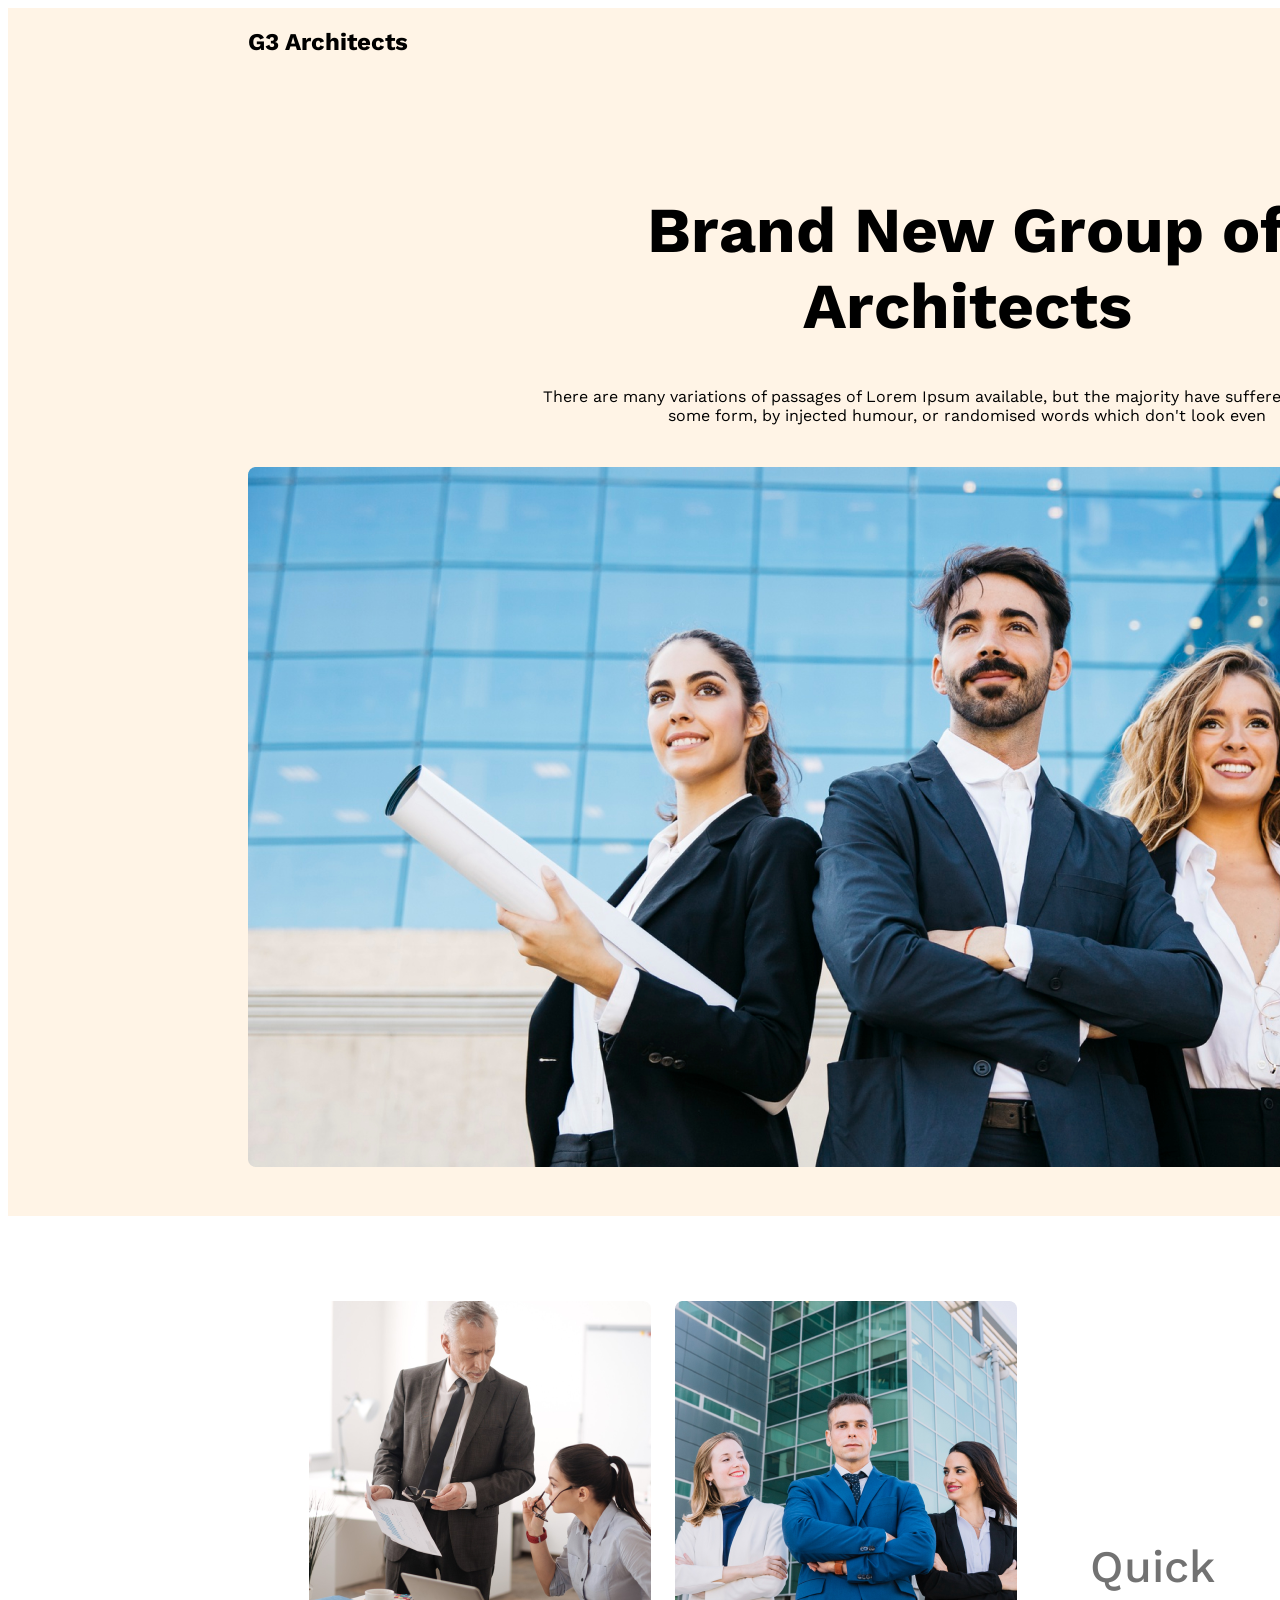
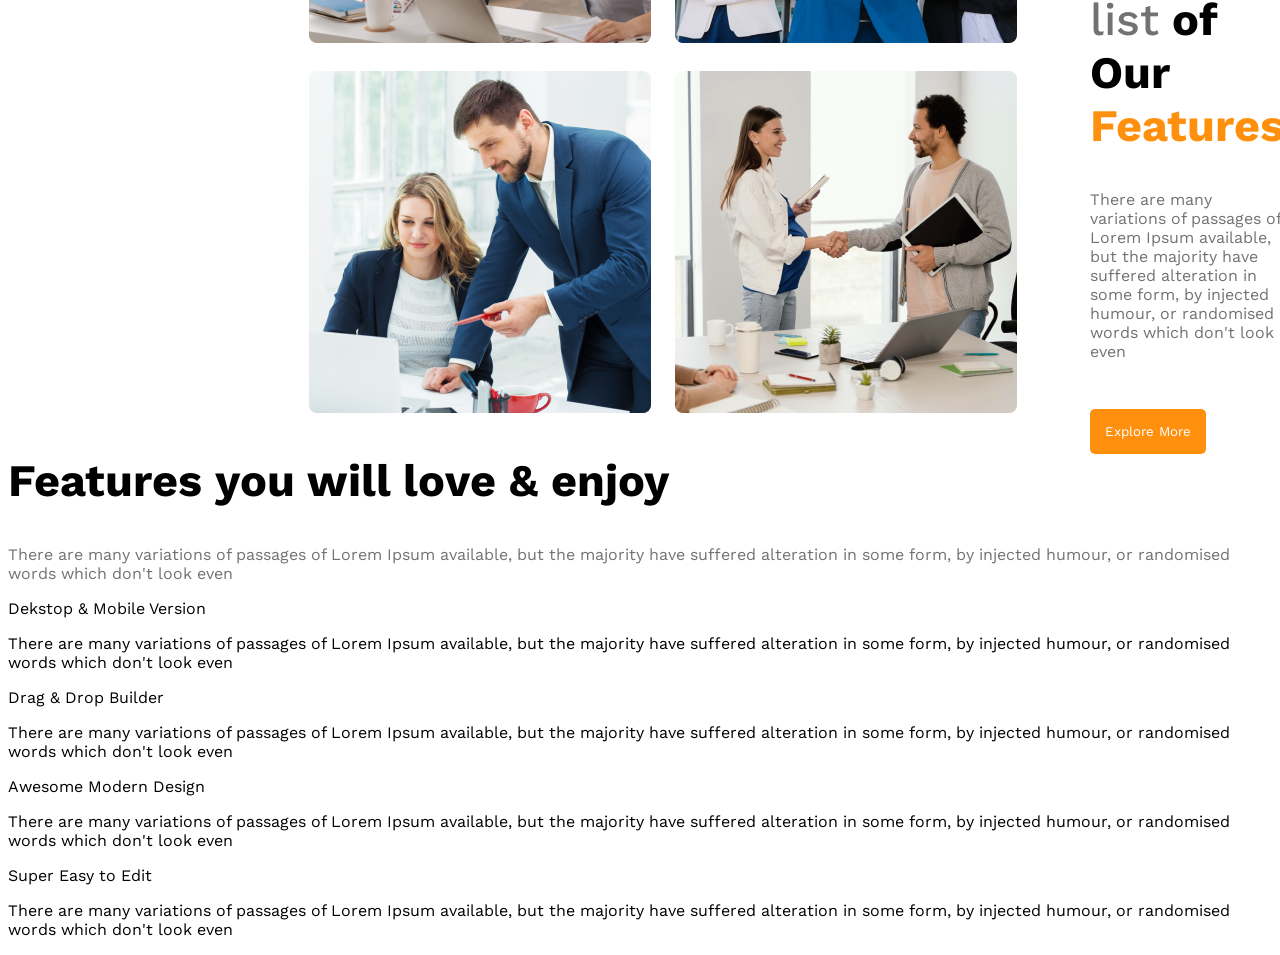
==== g3-arc.html @ 0e1f3310 "up-to-second-main-partially-done" ====
<!DOCTYPE html>
<html lang="en">

<head>
    <meta charset="UTF-8">
    <meta http-equiv="X-UA-Compatible" content="IE=edge">
    <meta name="viewport" content="width=device-width, initial-scale=1.0">
    <title>g3-architect</title>
    <link rel="stylesheet" href="g3-arc.css">
    <link
        href="https://fonts.googleapis.com/css2?family=Open+Sans:wght@700&family=Poppins:wght@500&family=Work+Sans:wght@500&display=swap"
        rel="stylesheet">
</head>

<body>
    <header class="header">
        <nav class="nav">
            <h2 class="nav-tilte">G3 Architects</h2>
            <div class="nav-info">
                <ul>
                    <li>Home</li>
                    <li>About</li>
                    <li>Contact us</li>
                    <li>Login</li>
                </ul>
            </div>
        </nav>

        <div class="banner">
            <div class="banner-header">
                <h1 class="banner-title">Brand New
                    Group of Architects </h1>
                <p class="banner-description">There are many variations of passages of Lorem Ipsum available, but
                    the majority have suffered
                    alteration in some form, by injected humour, or randomised words which don't look even</p>
                <button class="primary-button">Explore More</button>
            </div>
            <div class="banner-img">
                <img src="images/banner.png" alt="">
            </div>
        </div>
    </header>
    <main>
        <section class="main-first-section">
            <div class="teams">
                <div class="team-work">
                    <img src="images/team1.png" alt="">
                </div>
                <div class="team-work">
                    <img src="images/team2.png" alt="">
                </div>
                <div class="team-work">
                    <img src="images/team3.png" alt="">
                </div>
                <div class="team-work">
                    <img src="images/team4.png" alt="">
                </div>
            </div>
            <div class="team-features">
                <h2 class="feature-title"><span class="list">Quick list</span> of Our <span
                        class="features">Features</span> </h2>
                <p class="features-description">There are many variations of passages of Lorem Ipsum available, but the
                    majority have suffered
                    alteration in some form, by injected humour, or randomised words which don't look even</p>
                <button class="primary-button">Explore More</button>
            </div>
        </section class="main-second-section">
        <div>
            <h2 class="feature-title">Features you will love & enjoy</h2>
            <p class="features-description">There are many variations of passages of Lorem Ipsum available, but the
                majority have suffered
                alteration in some form, by injected humour, or randomised words which don't look even</p>
            <div>
                <div class="features-topic">Dekstop & Mobile Version</div>
                <p>There are many variations of passages of Lorem Ipsum available, but the
                    majority have suffered
                    alteration in some form, by injected humour, or randomised words which don't look even</p>
            </div>
            <div>
                <div class="features-topic">Drag & Drop Builder</div>
                <p>There are many variations of passages of Lorem Ipsum available, but the
                    majority have suffered
                    alteration in some form, by injected humour, or randomised words which don't look even</p>
            </div>
            <div>
                <div class="features-topic">Awesome Modern Design</div>
                <p>There are many variations of passages of Lorem Ipsum available, but the
                    majority have suffered
                    alteration in some form, by injected humour, or randomised words which don't look even</p>
            </div>
            <div>
                <div class="features-topic">Super Easy to Edit</div>
                <p>There are many variations of passages of Lorem Ipsum available, but the
                    majority have suffered
                    alteration in some form, by injected humour, or randomised words which don't look even</p>
            </div>
        </div>
        <div></div>
        <section>

        </section>
    </main>
    <footer></footer>

</body>

</html>
---- g3-arc.css ----
/* header styles */
* {
    /* margin: 0 auto; */
    padding: 0;
    font-family: 'Work Sans', sans-serif;
}

body {
    background-color: white;

}

header {
    background: rgba(255, 144, 14, 0.1);
    width: 1920px;


}

.nav {
    display: flex;
    justify-content: space-between;
    margin-left: 240px;
}

.nav-info {
    margin-right: 240px;
}

.nav ul {
    display: flex;
    list-style: none;
}

.nav-info ul li {
    margin-left: 20px;
}

.banner-header {
    width: 860px;
    height: 225px;
    margin-top: 116px;
    margin-left: 529px;
    text-align: center;
}

.banner-title {
    font-weight: 700px;
    font-size: 64px;
}

.banner-description {
    font-size: 16px;
    margin-top: 20px;

}

.primary-button {
    background-color: #FF900E;
    color: white;
    padding: 15px;
    border-radius: 5px;
    border: none;
    margin-top: 32px;
}


.banner-img img {
    width: 1440px;
    height: 700px;
    border-radius: 5px;
    margin-left: 240px;
    margin-right: 240px;
    margin-top: 50px;
    margin-bottom: 45px;

}

/* ..................
......Main first section....... */
.main-first-section {
    display: flex;
}

.teams {
    display: grid;
    grid-template-columns: repeat(2, 1fr);
    grid-gap: 24px;
    margin-left: 301px;
    margin-top: 85px;
}

.team-features {
    margin-left: 73px;
    width: 537px;
    height: 304px;
    margin-top: 287px;
}

.feature-title {
    font-weight: 700;
    font-size: 45px;
}

.list {
    color: #727272;
    font-size: 45px;
    font-weight: 500;
}

.features {
    color: #FF900E;
    font-weight: 700;
    font-size: 45px;
}

.features-description {
    color: #727272;
    margin-top: 24px;
}

/* ..................
......Main second section....... */
.main-second-section {
    width: 1440px;
    height: 1059px;
}
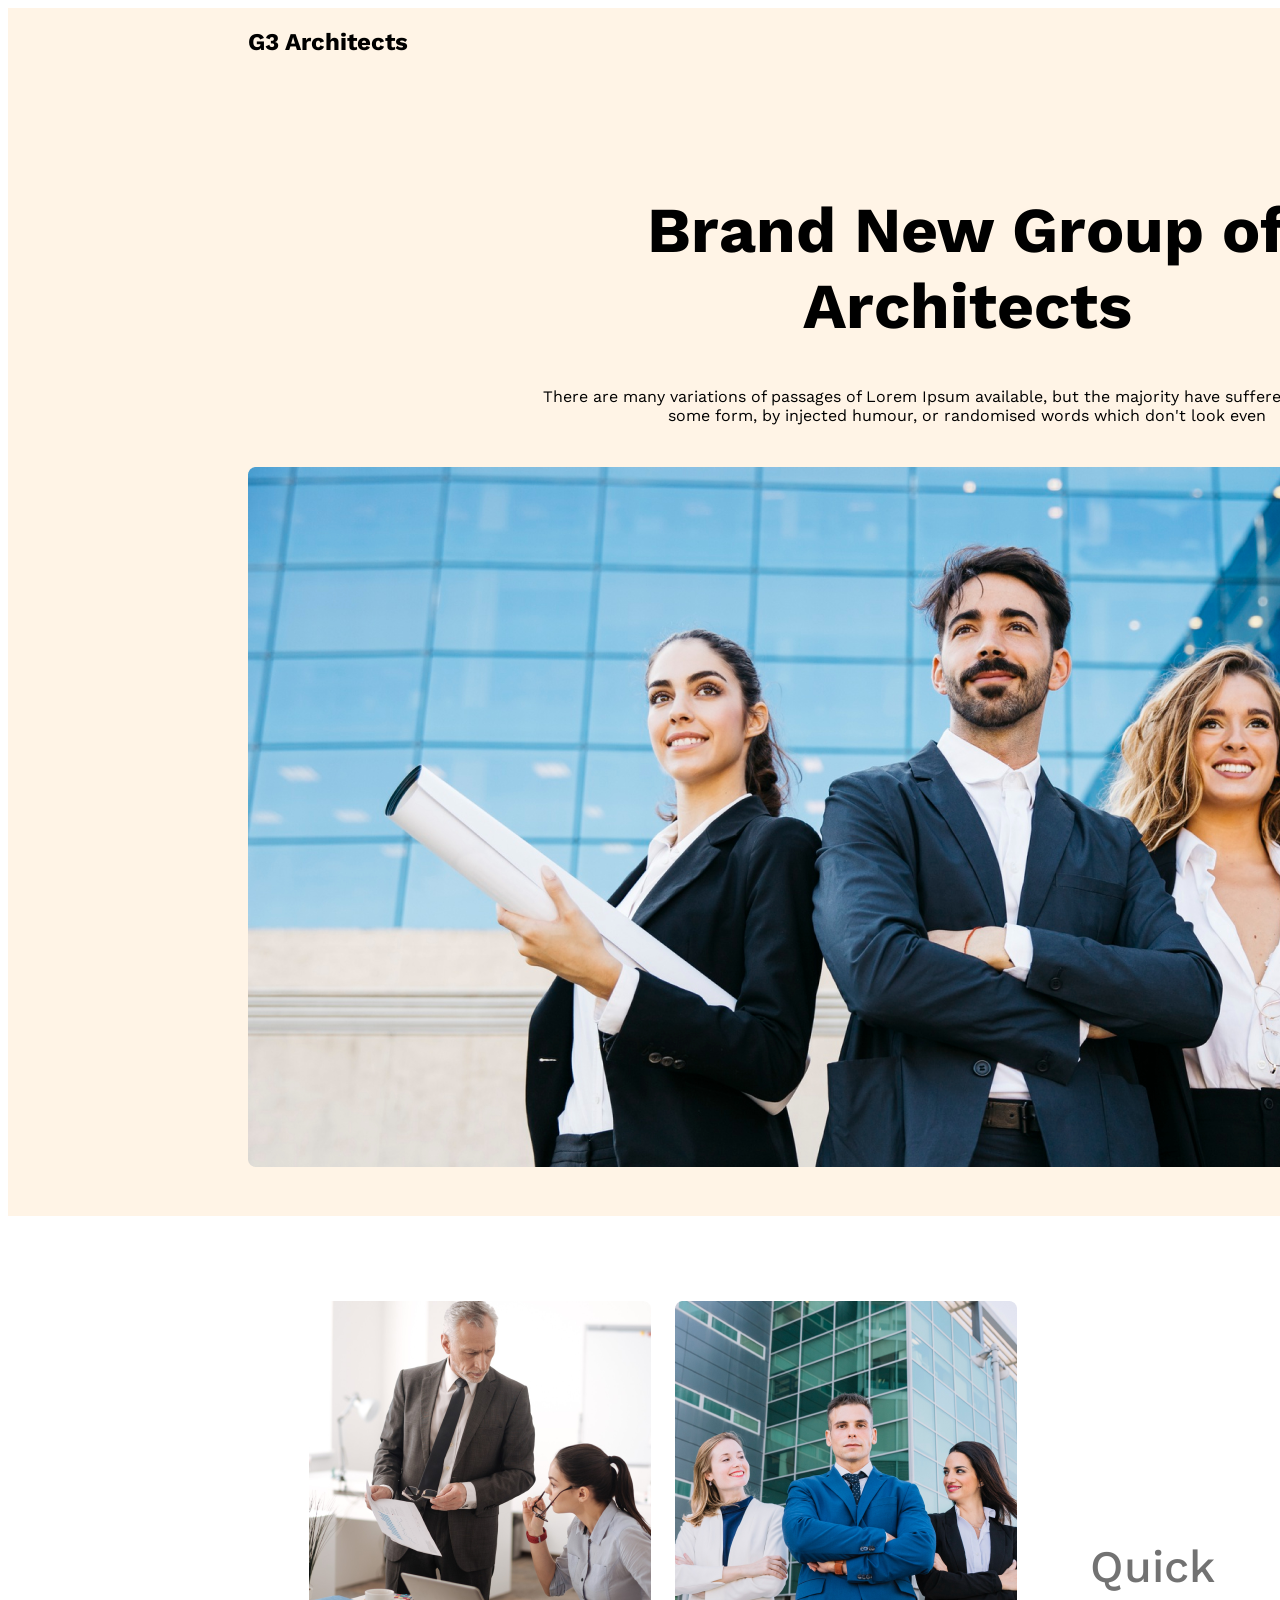
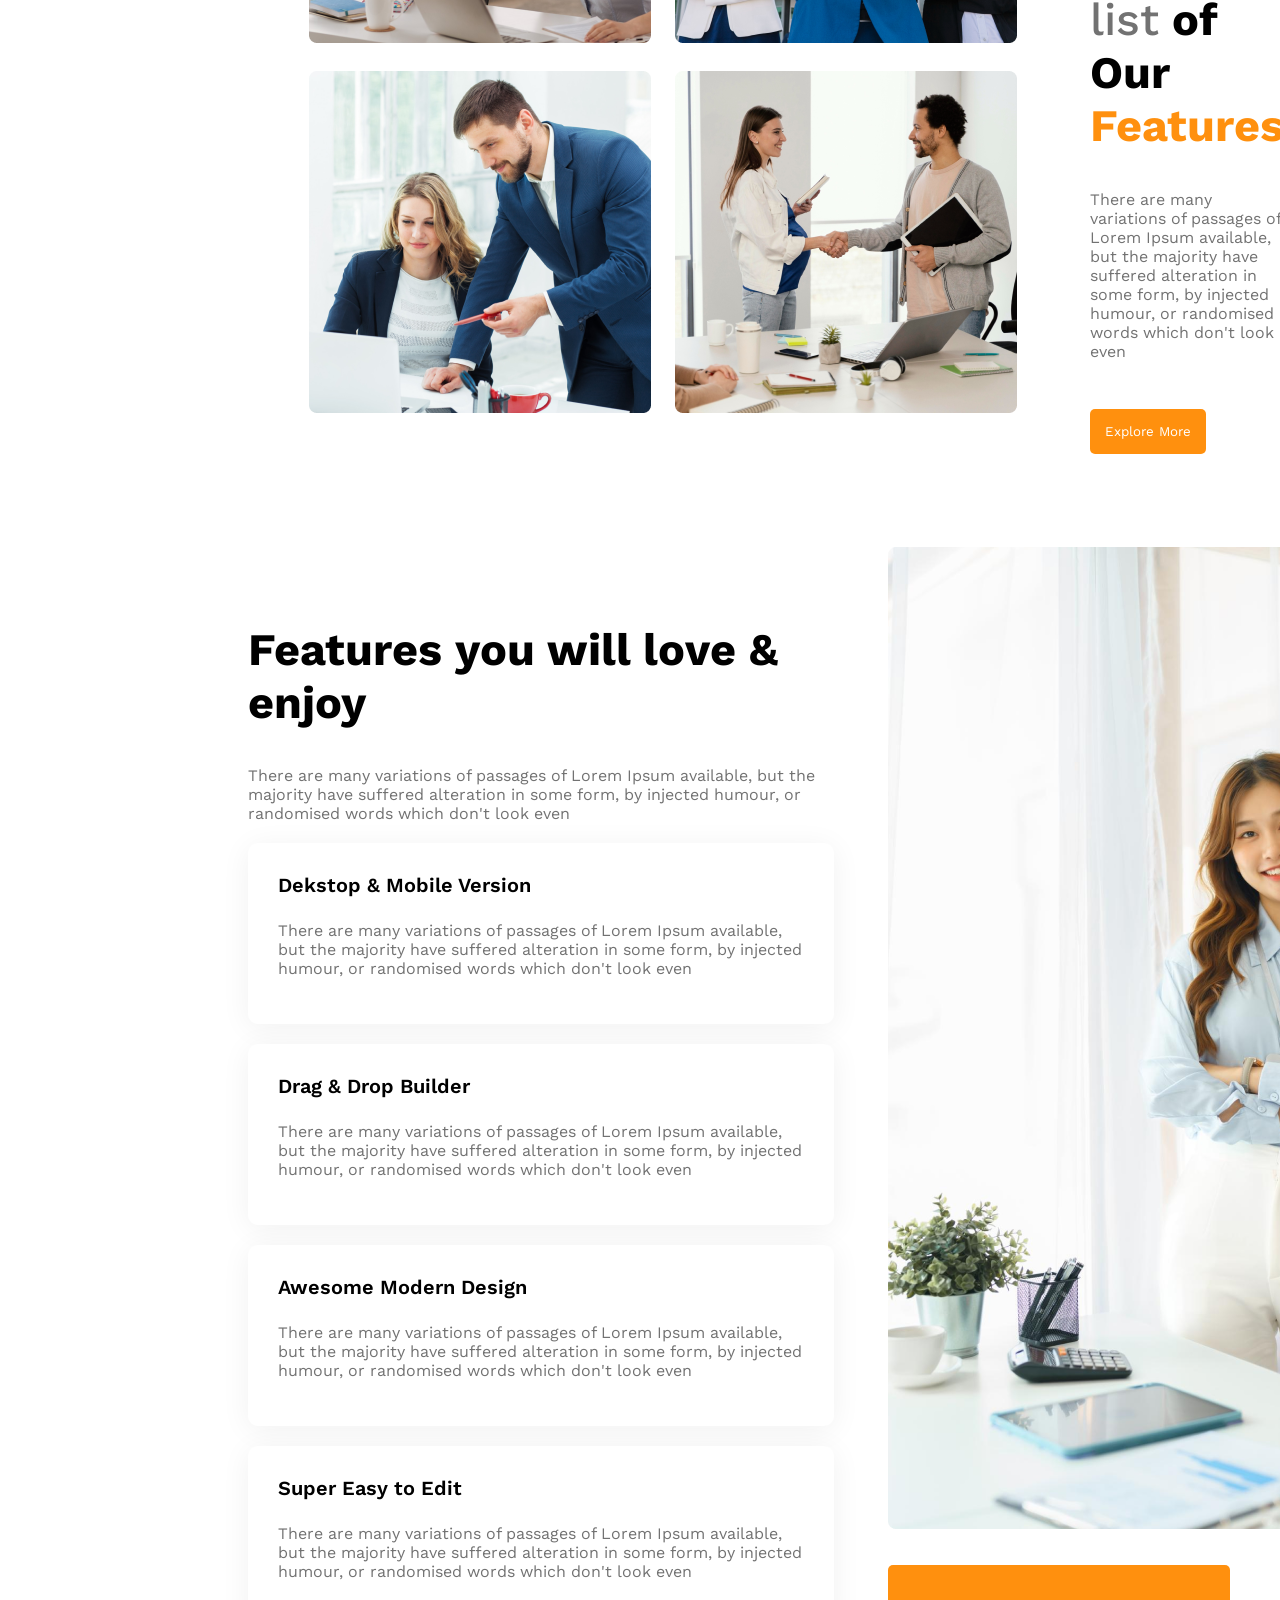
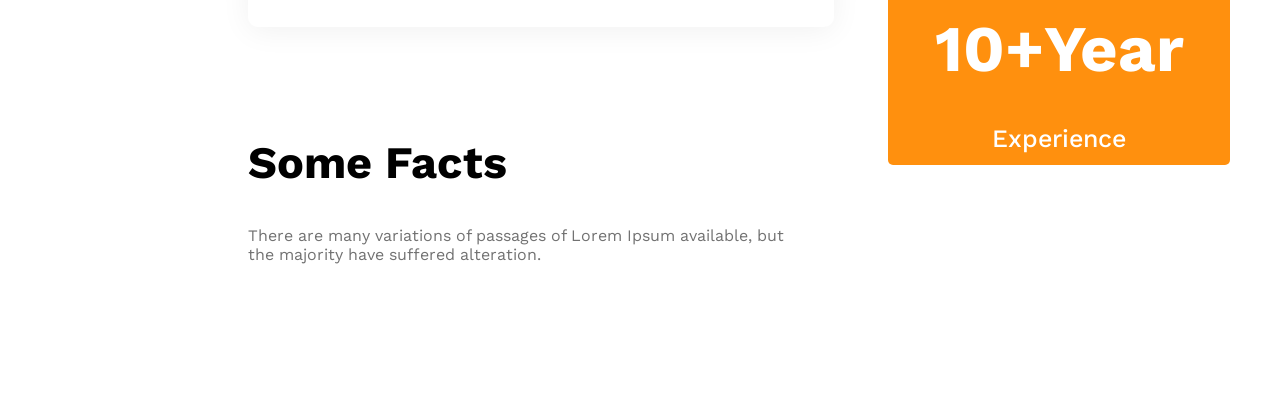
==== commit a085c8dc: "some-facts part done" ====
--- a/g3-arc.html
+++ b/g3-arc.html
@@ -64,41 +64,63 @@
                     alteration in some form, by injected humour, or randomised words which don't look even</p>
                 <button class="primary-button">Explore More</button>
             </div>
-        </section class="main-second-section">
-        <div>
-            <h2 class="feature-title">Features you will love & enjoy</h2>
+        </section>
+        <section class="main-second-section">
+            <div class="second-sections">
+                <div class="second-section">
+                    <h2 class="feature-title">Features you will love & enjoy</h2>
+                    <p class="features-description">There are many variations of passages of Lorem Ipsum available, but
+                        the
+                        majority have suffered
+                        alteration in some form, by injected humour, or randomised words which don't look even</p>
+                    <div class="feature-topics">
+                        <div class="features-topic">Dekstop & Mobile Version</div>
+                        <p class="features-description">There are many variations of passages of Lorem Ipsum available,
+                            but
+                            the
+                            majority have suffered
+                            alteration in some form, by injected humour, or randomised words which don't look even</p>
+                    </div>
+                    <div class="feature-topics">
+                        <div class="features-topic">Drag & Drop Builder</div>
+                        <p class="features-description">There are many variations of passages of Lorem Ipsum available,
+                            but
+                            the
+                            majority have suffered
+                            alteration in some form, by injected humour, or randomised words which don't look even</p>
+                    </div>
+                    <div class="feature-topics">
+                        <div class="features-topic">Awesome Modern Design</div>
+                        <p class="features-description">There are many variations of passages of Lorem Ipsum available,
+                            but
+                            the
+                            majority have suffered
+                            alteration in some form, by injected humour, or randomised words which don't look even</p>
+                    </div>
+                    <div class="feature-topics">
+                        <div class="features-topic">Super Easy to Edit</div>
+                        <p class="features-description">There are many variations of passages of Lorem Ipsum available,
+                            but
+                            the
+                            majority have suffered
+                            alteration in some form, by injected humour, or randomised words which don't look even</p>
+                    </div>
+                </div>
+                <div class="architect-img">
+                    <img src="images/architect.png" alt="">
+                    <div class="exp-btn"> <button class="primary-button">10+Year
+                            <span id="exp">Experience</span></button>
+                    </div>
+                </div>
+
+            </div>
+        </section>
+        <section class="main-second-section third-part">
+            <h2 class="feature-title">Some Facts</h2>
             <p class="features-description">There are many variations of passages of Lorem Ipsum available, but the
-                majority have suffered
-                alteration in some form, by injected humour, or randomised words which don't look even</p>
-            <div>
-                <div class="features-topic">Dekstop & Mobile Version</div>
-                <p>There are many variations of passages of Lorem Ipsum available, but the
-                    majority have suffered
-                    alteration in some form, by injected humour, or randomised words which don't look even</p>
-            </div>
-            <div>
-                <div class="features-topic">Drag & Drop Builder</div>
-                <p>There are many variations of passages of Lorem Ipsum available, but the
-                    majority have suffered
-                    alteration in some form, by injected humour, or randomised words which don't look even</p>
-            </div>
-            <div>
-                <div class="features-topic">Awesome Modern Design</div>
-                <p>There are many variations of passages of Lorem Ipsum available, but the
-                    majority have suffered
-                    alteration in some form, by injected humour, or randomised words which don't look even</p>
-            </div>
-            <div>
-                <div class="features-topic">Super Easy to Edit</div>
-                <p>There are many variations of passages of Lorem Ipsum available, but the
-                    majority have suffered
-                    alteration in some form, by injected humour, or randomised words which don't look even</p>
-            </div>
-        </div>
-        <div></div>
-        <section>
-
+                majority have suffered alteration.</p>
         </section>
+    
     </main>
     <footer></footer>
 
--- a/g3-arc.css
+++ b/g3-arc.css
@@ -6,7 +6,7 @@
 }
 
 body {
-    background-color: white;
+    background-color: F3F3F3;
 
 }
 
@@ -114,6 +114,20 @@
     font-size: 45px;
 }
 
+.feature-topics {
+    background-color: white;
+    box-shadow: 0px 4px 30px rgba(0, 0, 0, 0.06);
+    border-radius: 10px;
+    padding: 30px;
+    margin-top: 20px;
+}
+
+.features-topic {
+    font-weight: 600;
+    font-size: 20px;
+
+}
+
 .features-description {
     color: #727272;
     margin-top: 24px;
@@ -123,5 +137,54 @@
 ......Main second section....... */
 .main-second-section {
     width: 1440px;
+    margin-left: 240px;
+    margin-top: 130px;
+    margin-bottom: 130px;
+}
+
+.second-sections {
+    display: flex;
+    justify-content: center;
+    align-items: center;
+
+    gap: 54px;
+}
+
+.second-section {
+    width: 586px;
+    height: 982px;
+}
+
+.architect-img {
+    position: relative;
+    width: 800px;
     height: 1059px;
+}
+
+.architect-img .exp-btn {
+    position: absolute;
+
+
+
+}
+
+.architect-img .primary-button {
+    padding: 46px 42px;
+    font-weight: 700;
+    font-size: 65px;
+    width: 342px;
+    height: 200px;
+    border-radius: 5px;
+
+}
+
+#exp {
+    font-weight: 500;
+    font-size: 25px;
+}
+
+/* main-second-section third part */
+.third-part .features-description {
+    width: 542px;
+    height: 52px;
 }
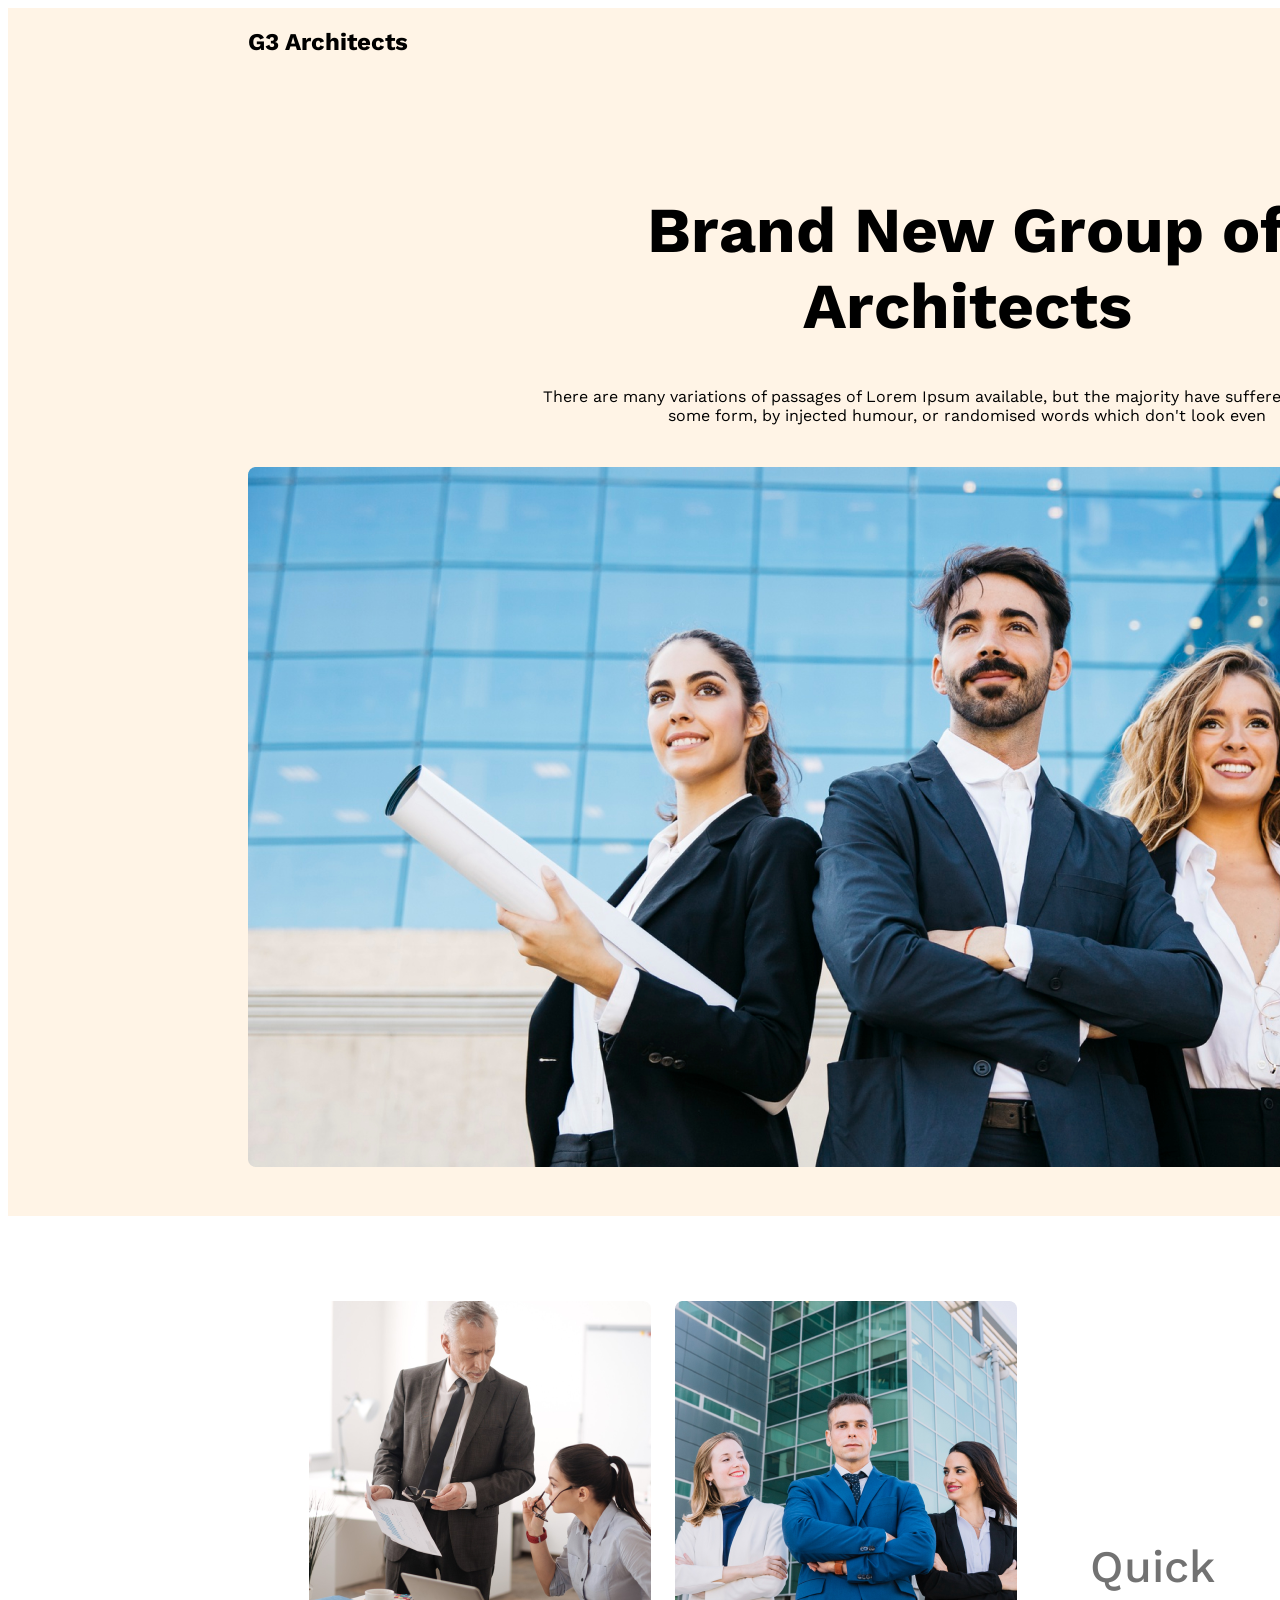
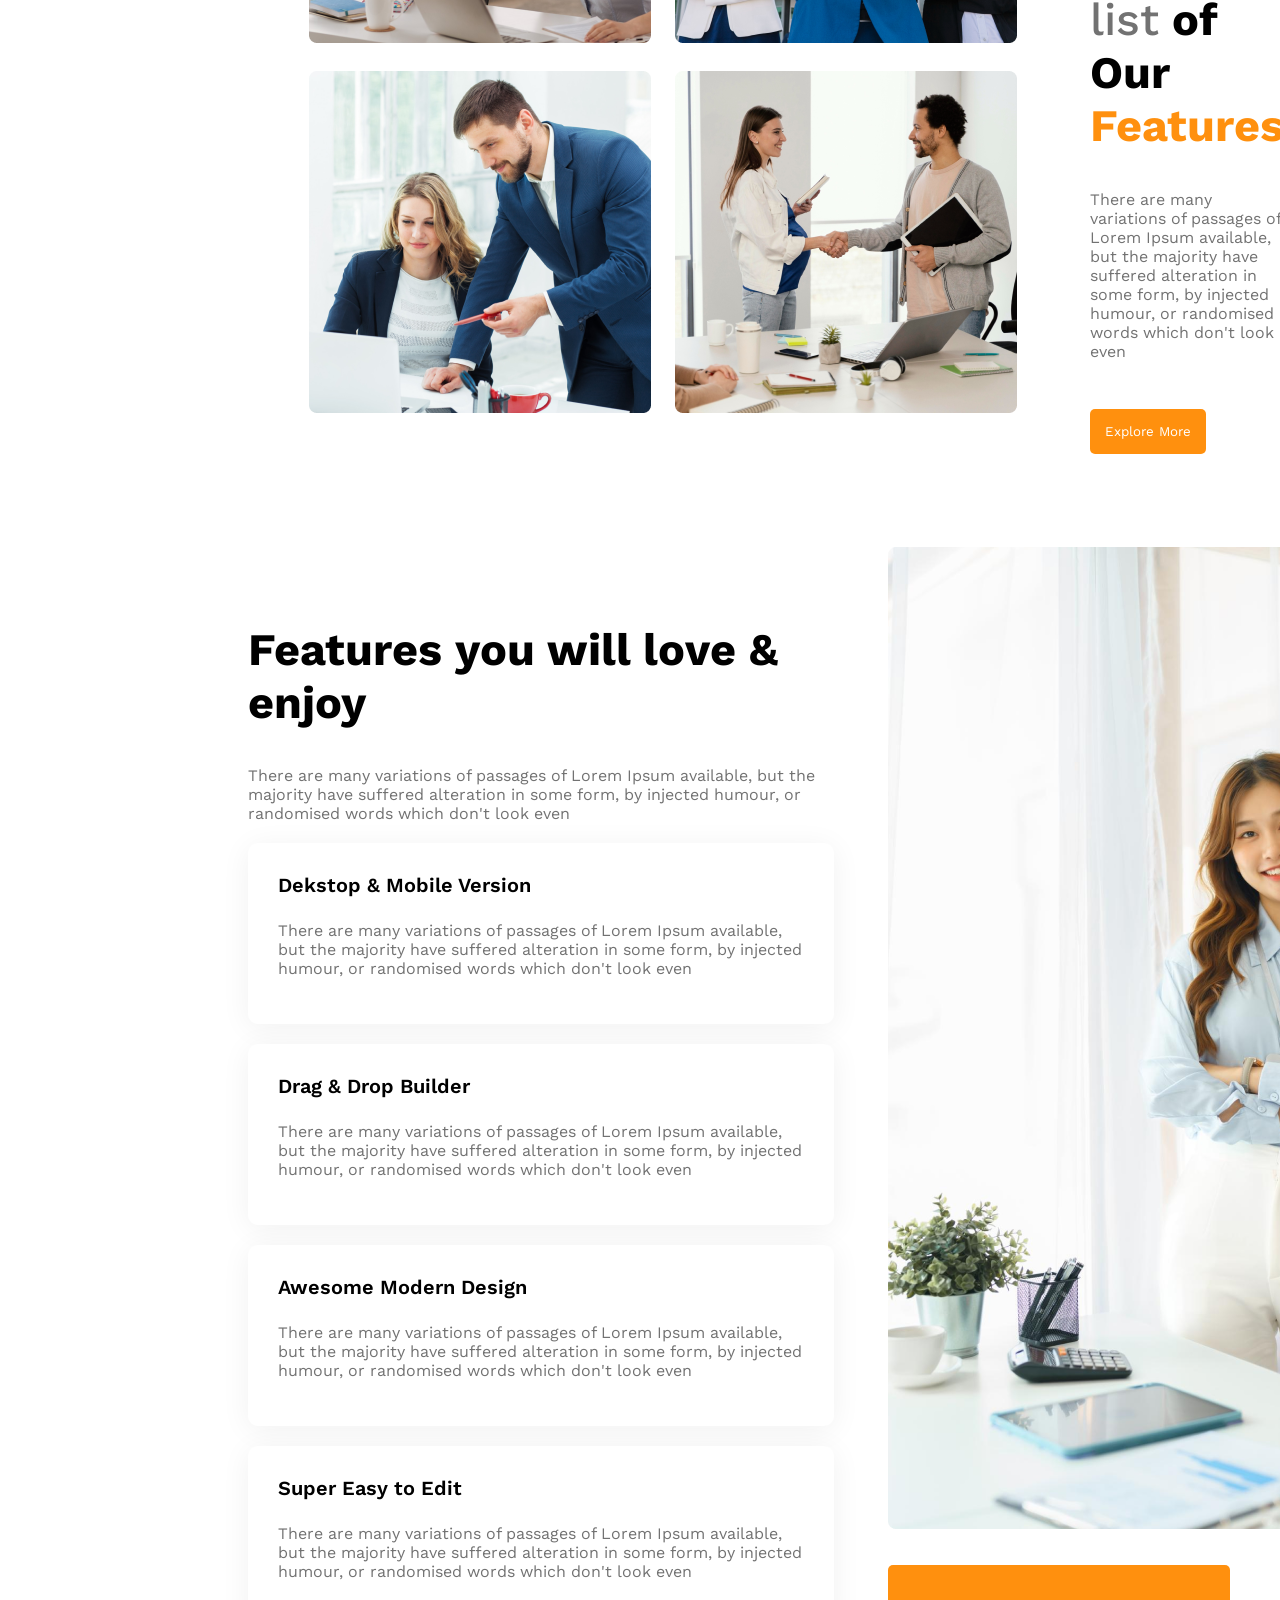
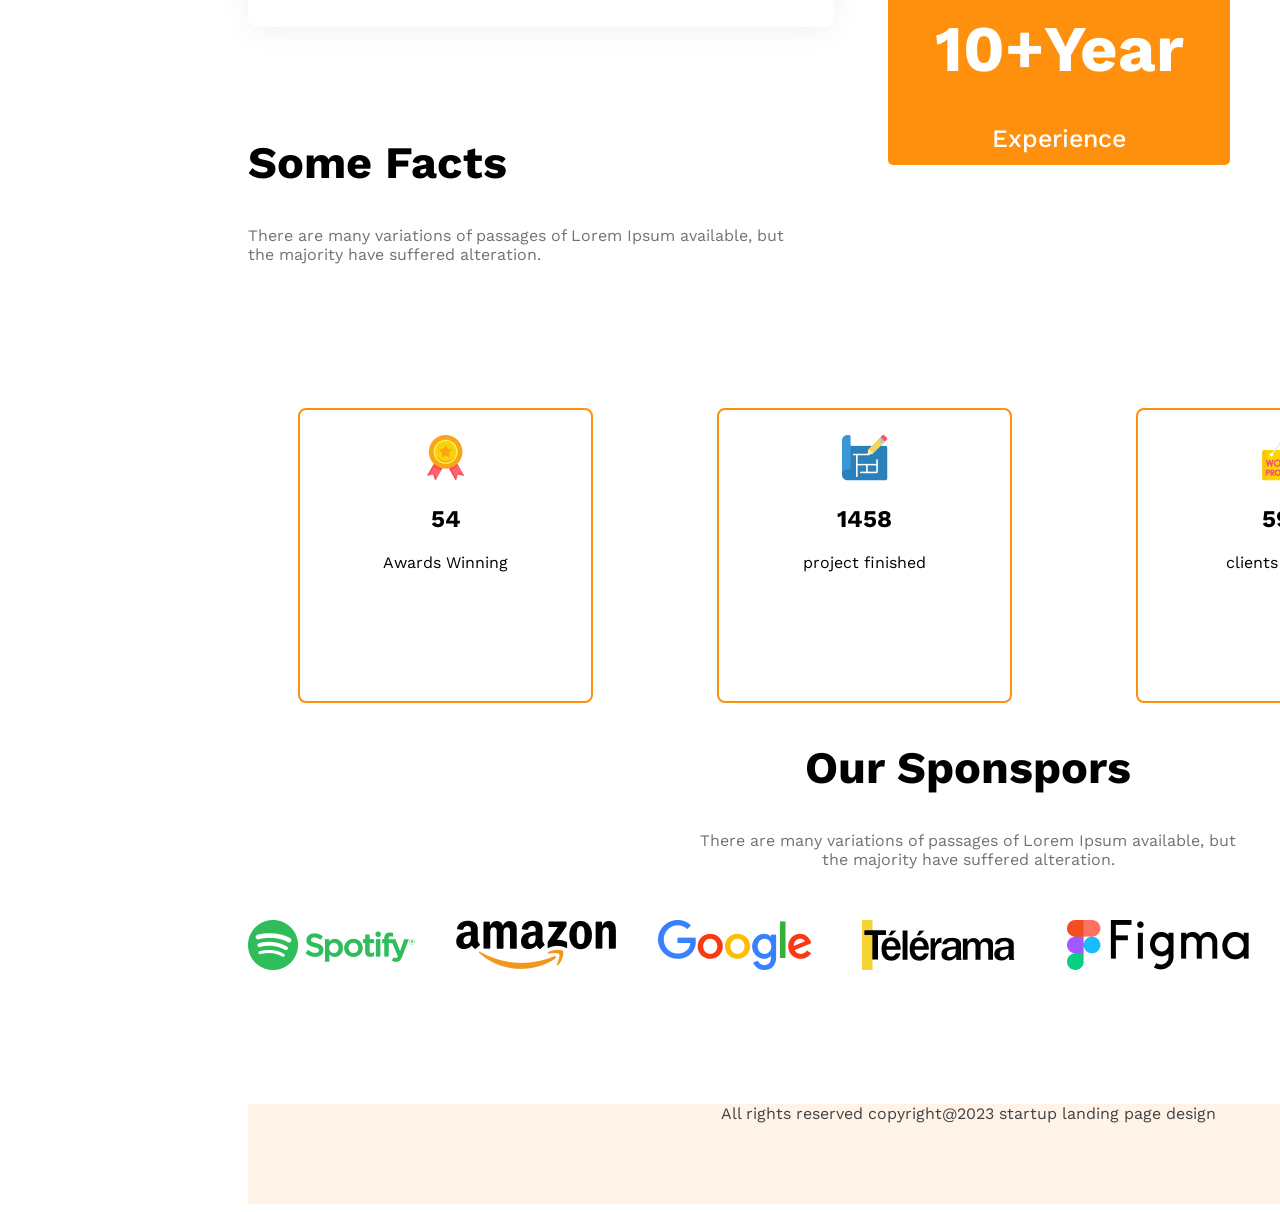
==== commit 0c53a97d: "almost done" ====
--- a/g3-arc.html
+++ b/g3-arc.html
@@ -120,9 +120,53 @@
             <p class="features-description">There are many variations of passages of Lorem Ipsum available, but the
                 majority have suffered alteration.</p>
         </section>
-    
+        <section class="second-last-topic">
+            <div class="facts-topics">
+                <div class="topic">
+                    <img src="images/icons/ribon.png" alt="">
+                    <h2>54</h2>
+                    <p>Awards Winning</p>
+                </div>
+                <div class="topic">
+                    <img src="images/icons/projects.png" alt="">
+                    <h2>1458</h2>
+                    <p>project finished</p>
+                </div>
+                <div class="topic">
+                    <img src="images/icons/customers.png" alt="">
+                    <h2>590</h2>
+                    <p>clients Worked</p>
+                </div>
+                <div class="topic">
+                    <img src="images/icons/email.png" alt="">
+                    <h2>22578</h2>
+                    <p>Email Send</p>
+                </div>
+            </div>
+        </section>
+        <section class="last-topic">
+            <div class="sponspors">
+                <h2 class="feature-title">Our Sponspors</h2>
+                <p class="features-description">There are many variations of passages of Lorem Ipsum available, but the
+                    majority have suffered alteration.</p>
+            </div>
+            <div class="sponspors-img">
+                <div class="img"><img src="images/sponsors/spotify.png" alt=""></div>
+                <div><img src="images/sponsors/amazon.png" alt=""></div>
+                <div><img src="images/sponsors/google.png" alt=""></div>
+                <div><img src="images/sponsors/telerama.png" alt=""></div>
+                <div><img src="images/sponsors/figma.png" alt=""></div>
+            </div>
+
+        </section>
+
     </main>
-    <footer></footer>
+    <footer class="footer">
+
+        <div class="footer-des">
+            <p>All rights reserved copyright@2023 startup landing page design</p>
+        </div>
+    </footer>
 
 </body>
 
--- a/g3-arc.css
+++ b/g3-arc.css
@@ -184,7 +184,61 @@
 }
 
 /* main-second-section third part */
+
 .third-part .features-description {
     width: 542px;
     height: 52px;
+}
+
+
+.facts-topics {
+    display: grid;
+    grid-template-columns: repeat(4, 1fr);
+    grid-gap: 124px;
+    margin-left: 290px;
+    text-align: center;
+
+
+
+}
+
+.topic {
+    border: 2px solid #FF900E;
+    border-radius: 8px;
+    height: 241px;
+    width: 241px;
+    text-align: center;
+    padding: 25px;
+}
+
+.sponspors {
+    text-align: center;
+    margin-left: 689px;
+    width: 542px;
+    height: 129px;
+}
+
+.sponspors-img {
+    margin-left: 240px;
+    margin-top: 50px;
+    display: grid;
+    grid-template-columns: repeat(5, 1fr);
+
+}
+
+.sponspors-img .img {
+    mix-blend-mode: blue;
+}
+
+.footer p {
+    text-align: center;
+    color: #424242;
+}
+
+.footer-des {
+    margin-left: 240px;
+    background-color: #FFF4E7;
+    margin-top: 130px;
+    width: 1440px;
+    height: 100px;
 }
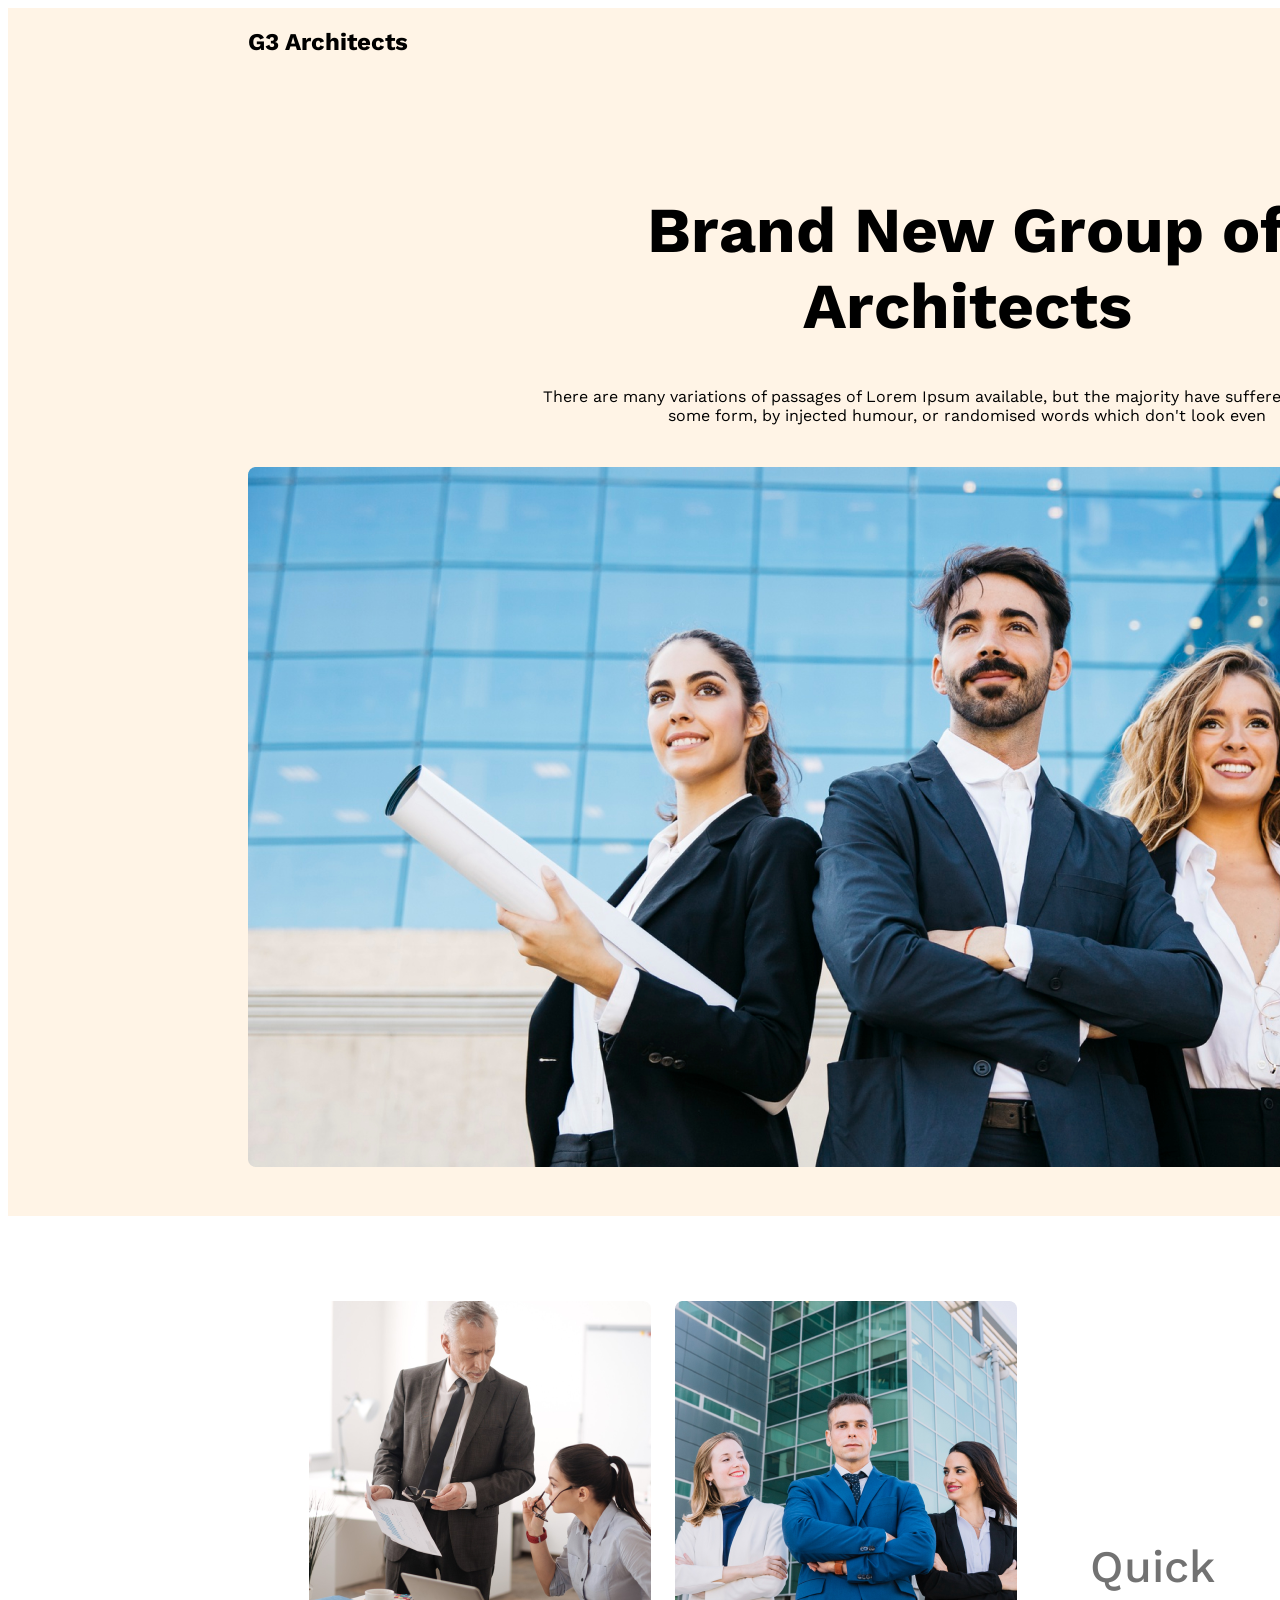
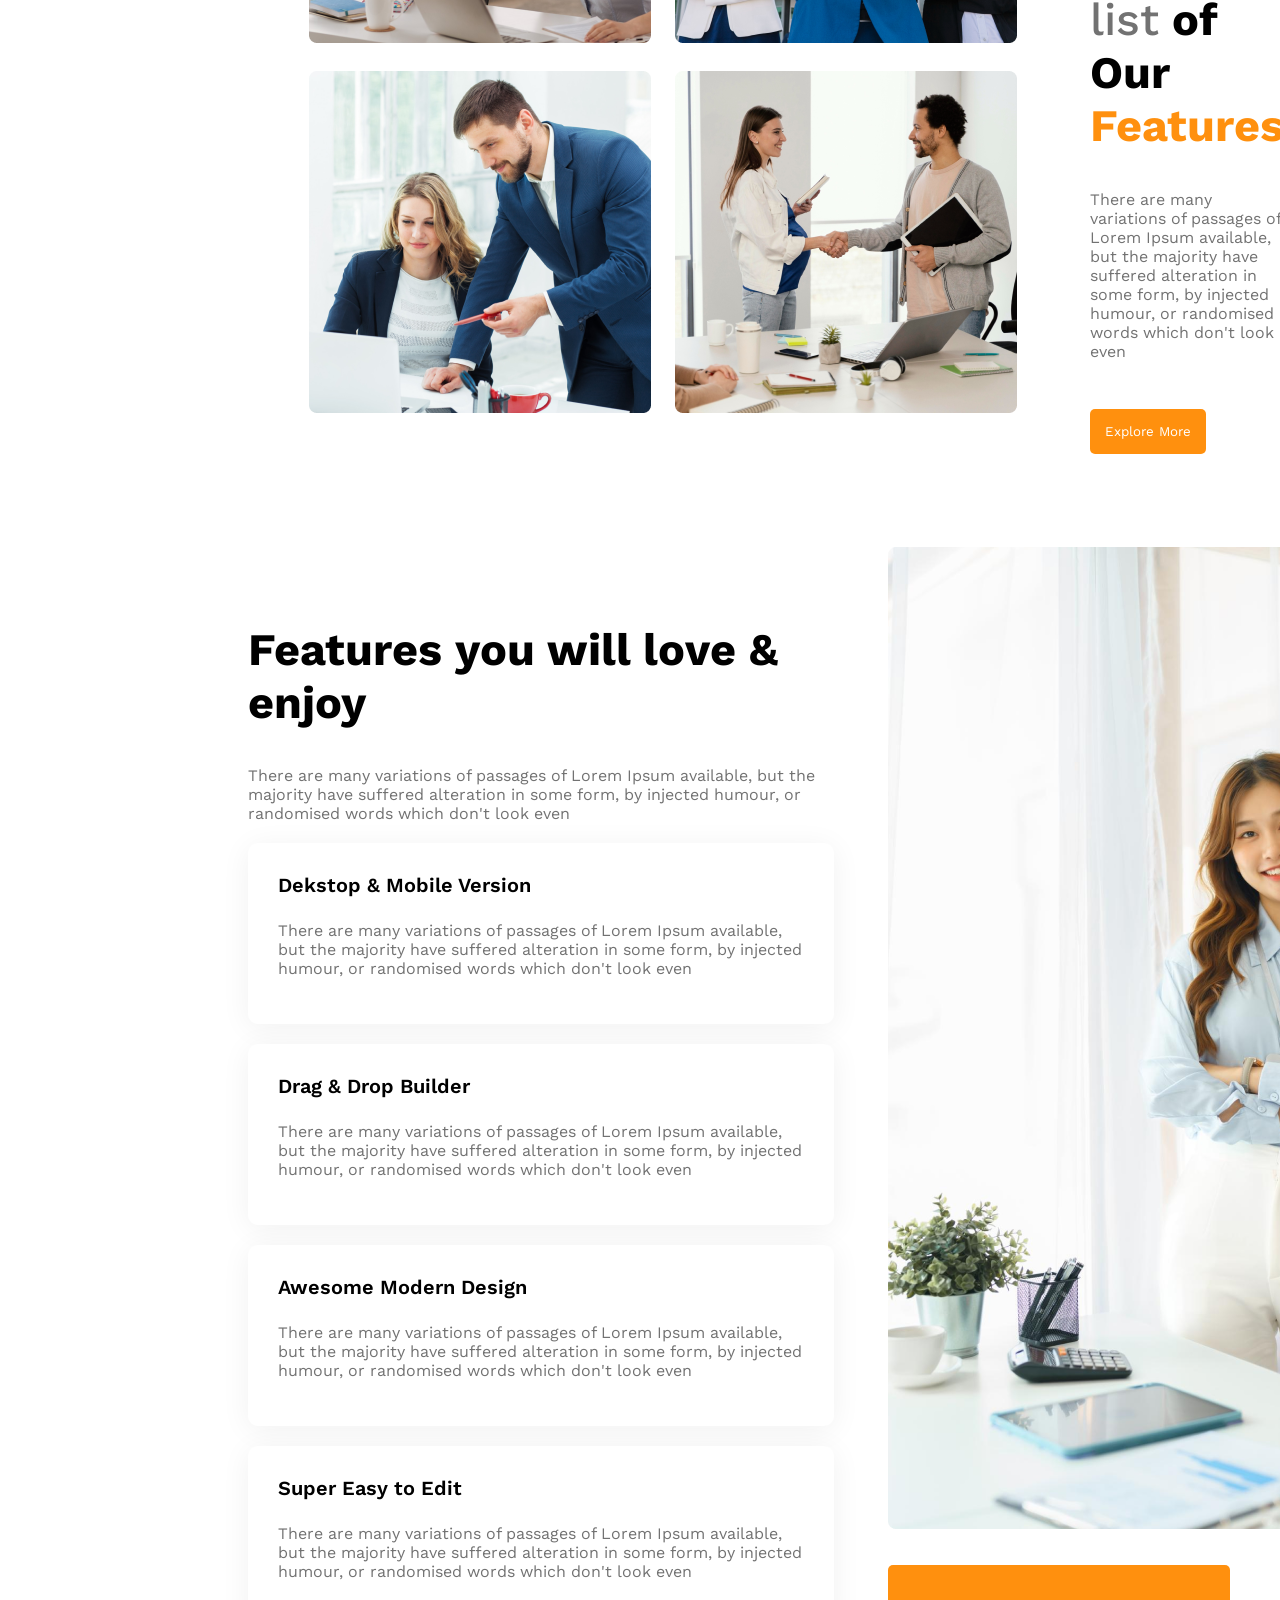
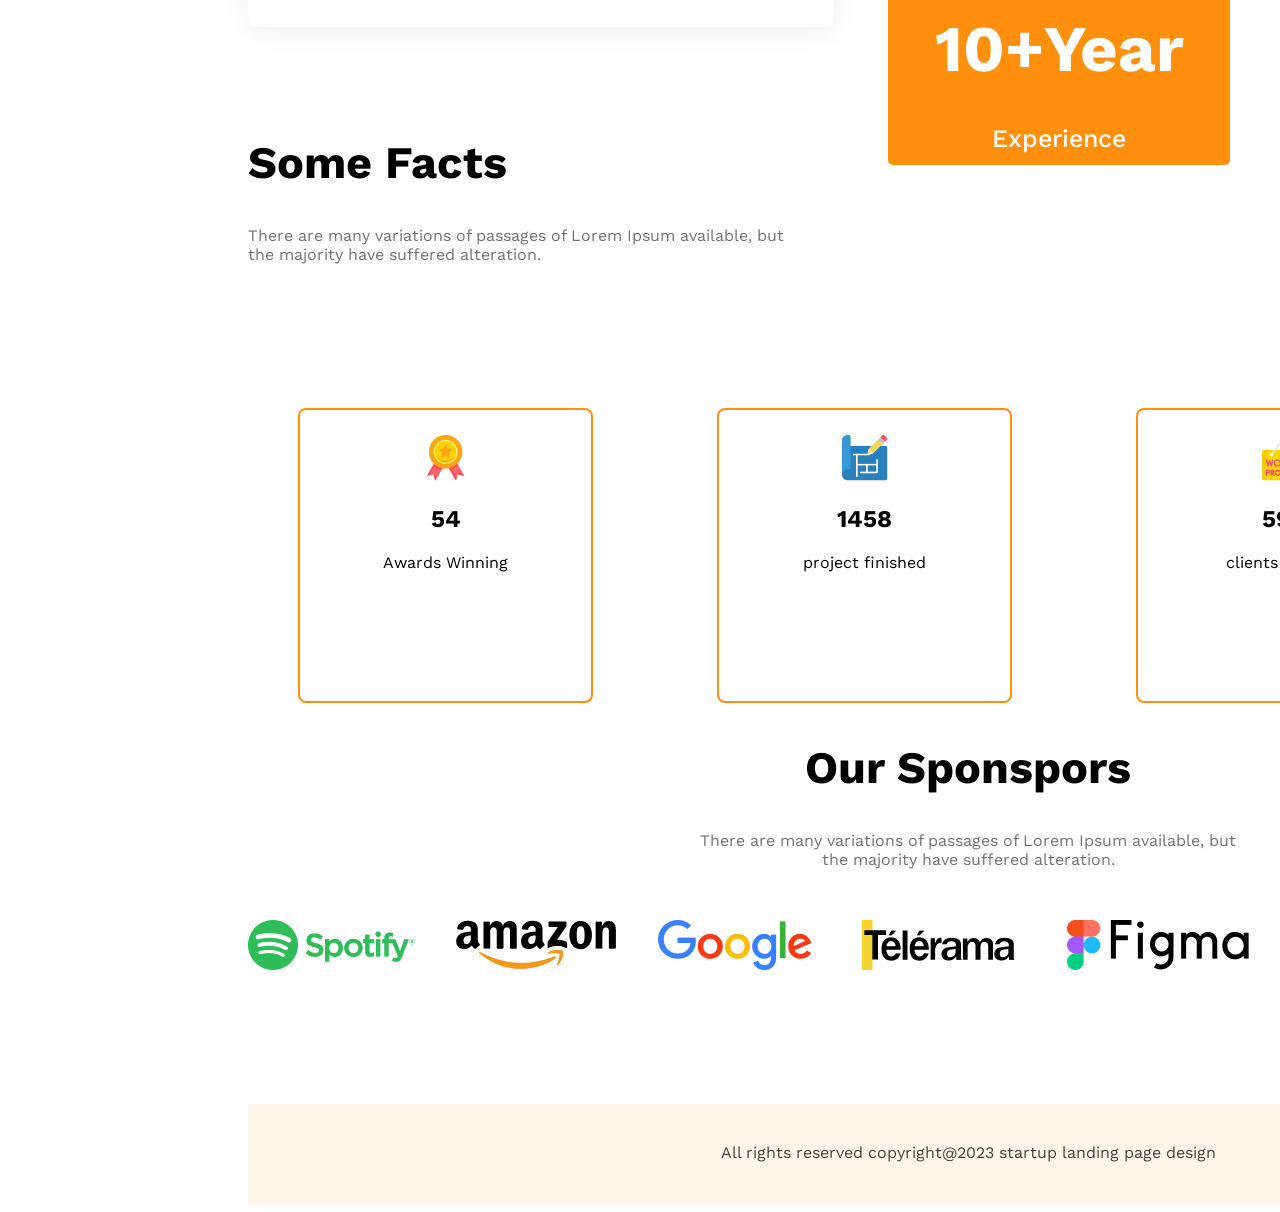
==== commit dfddb0b9: "hover-added-to-topic" ====
--- a/g3-arc.html
+++ b/g3-arc.html
@@ -152,10 +152,18 @@
             </div>
             <div class="sponspors-img">
                 <div class="img"><img src="images/sponsors/spotify.png" alt=""></div>
-                <div><img src="images/sponsors/amazon.png" alt=""></div>
-                <div><img src="images/sponsors/google.png" alt=""></div>
-                <div><img src="images/sponsors/telerama.png" alt=""></div>
-                <div><img src="images/sponsors/figma.png" alt=""></div>
+                <div>
+                    <img src="images/sponsors/amazon.png" alt="">
+                </div>
+                <div>
+                    <img src="images/sponsors/google.png" alt="">
+                </div>
+                <div>
+                    <img src="images/sponsors/telerama.png" alt="">
+                </div>
+                <div>
+                    <img src="images/sponsors/figma.png" alt="">
+                </div>
             </div>
 
         </section>
--- a/g3-arc.css
+++ b/g3-arc.css
@@ -211,6 +211,18 @@
     padding: 25px;
 }
 
+.topic:hover {
+    height: 300px;
+    width: 300px;
+}
+
+.topic:hover h2 {
+    font-weight: 700;
+    font-size: 60px;
+}
+
+/* ..................
+...............last topic............. */
 .sponspors {
     text-align: center;
     margin-left: 689px;
@@ -219,6 +231,7 @@
 }
 
 .sponspors-img {
+    background-blend-mode: luminosity;
     margin-left: 240px;
     margin-top: 50px;
     display: grid;
@@ -226,11 +239,10 @@
 
 }
 
-.sponspors-img .img {
-    mix-blend-mode: blue;
-}
-
+/* footer */
 .footer p {
+    padding: 39px;
+    justify-content: center;
     text-align: center;
     color: #424242;
 }
@@ -241,4 +253,5 @@
     margin-top: 130px;
     width: 1440px;
     height: 100px;
+
 }
